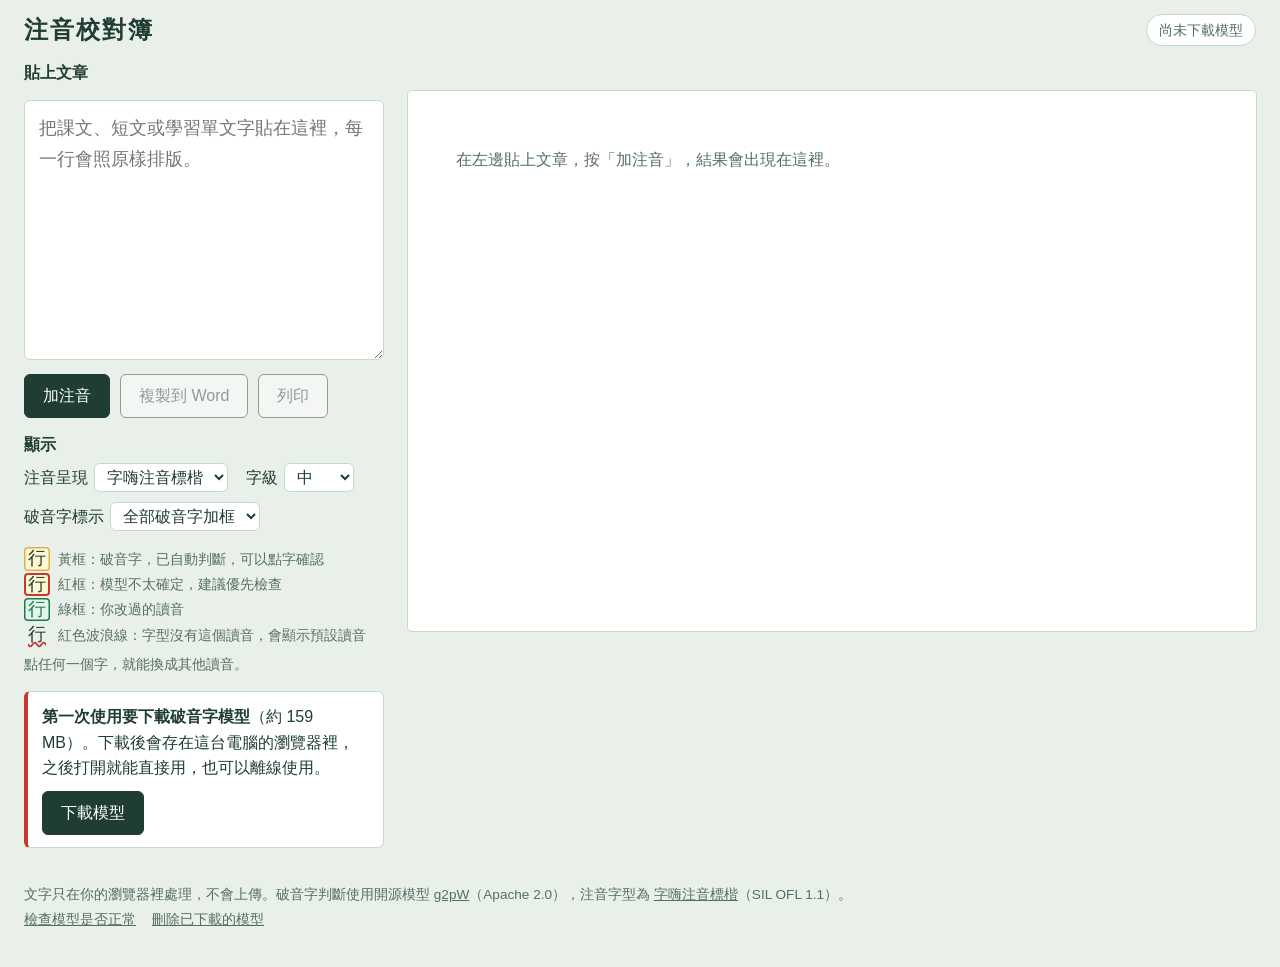
==== index.html @ 6b5a30c1 "注音校對簿" ====
<!doctype html>
<html lang="zh-Hant-TW">
<head>
<meta charset="utf-8">
<meta name="viewport" content="width=device-width, initial-scale=1">
<title>注音校對簿</title>
<meta name="description" content="貼上文章，自動加注音並判斷破音字。模型在你的瀏覽器裡執行，文字不會上傳。">
<!-- 讓 GitHub Pages 也能開啟多執行緒（加快推論）；必須是第一個載入的腳本 -->
<script src="coi-serviceworker.min.js"></script>
<link rel="stylesheet" href="css/style.css">
<link rel="icon" href="data:image/svg+xml,%3Csvg xmlns='http://www.w3.org/2000/svg' viewBox='0 0 64 64'%3E%3Crect width='64' height='64' rx='12' fill='%231f3d33'/%3E%3Ctext x='26' y='46' font-size='34' fill='white' font-family='serif'%3E%E6%B3%A8%3C/text%3E%3Ctext x='50' y='30' font-size='13' fill='%23e05a4f'%3E%E3%84%93%3C/text%3E%3C/svg%3E">
</head>
<body>
<header class="bar">
  <h1 class="brand">注音校對簿</h1>
  <p class="model-chip" id="modelChip" data-state="idle">檢查模型中…</p>
</header>

<main class="layout">
  <section class="input-pane" aria-label="輸入文章">
    <label class="field-label" for="src">貼上文章</label>
    <textarea id="src" spellcheck="false" placeholder="把課文、短文或學習單文字貼在這裡，每一行會照原樣排版。"></textarea>
    <div class="actions">
      <button id="runBtn" class="primary" type="button">加注音</button>
      <button id="copyBtn" type="button" disabled>複製到 Word</button>
      <button id="printBtn" type="button" disabled>列印</button>
    </div>

    <div class="copytip" id="copyTip" hidden>
      <p><strong>已複製。</strong>在 Word 貼上後，如果只看到國字，請把字型改成「ㄅ字嗨注音標楷」。</p>
      <p>電腦要先安裝這套字型（免費）：<a href="https://github.com/ButTaiwan/bpmfvs/releases" target="_blank" rel="noopener">下載字嗨注音標楷</a>，解壓縮後在字型檔上按右鍵選「安裝」。</p>
      <button type="button" class="linkish" id="copyTipClose">知道了</button>
    </div>

    <fieldset class="opts">
      <legend>顯示</legend>
      <label>注音呈現
        <select id="renderMode">
          <option value="font" selected>字嗨注音標楷</option>
          <option value="css">網頁排版</option>
        </select>
      </label>
      <label>字級
        <select id="fontSize">
          <option value="26">小</option>
          <option value="34" selected>中</option>
          <option value="44">大</option>
          <option value="56">特大</option>
        </select>
      </label>
      <label>破音字標示
        <select id="markMode">
          <option value="all" selected>全部破音字加框</option>
          <option value="check">只標需要確認的</option>
          <option value="none">不標示</option>
        </select>
      </label>
    </fieldset>

    <div class="legend" id="legend">
      <p><span class="swatch sw-poly">行</span>黃框：破音字，已自動判斷，可以點字確認</p>
      <p><span class="swatch sw-check">行</span>紅框：模型不太確定，建議優先檢查</p>
      <p><span class="swatch sw-edit">行</span>綠框：你改過的讀音</p>
      <p><span class="swatch sw-nofont">行</span>紅色波浪線：字型沒有這個讀音，會顯示預設讀音</p>
      <p class="hint">點任何一個字，就能換成其他讀音。</p>
    </div>

    <div class="download" id="downloadBox" hidden>
      <p><strong>第一次使用要下載破音字模型</strong>（約 <span id="dlSize">150</span> MB）。下載後會存在這台電腦的瀏覽器裡，之後打開就能直接用，也可以離線使用。</p>
      <button id="dlBtn" class="primary" type="button">下載模型</button>
    </div>
  </section>

  <section class="sheet-pane" aria-label="注音結果">
    <p class="stats" id="stats" aria-live="polite"></p>
    <article class="sheet" id="sheet" data-mark="all">
      <p class="empty">在左邊貼上文章，按「加注音」，結果會出現在這裡。</p>
    </article>
  </section>
</main>

<div class="progress" id="progress" hidden role="dialog" aria-modal="true" aria-labelledby="pgTitle">
  <div class="progress-card">
    <h2 id="pgTitle">下載破音字模型</h2>
    <div class="track"><div class="fill" id="pgFill"></div></div>
    <p id="pgText">準備中…</p>
    <p class="sub">只有第一次需要下載，之後會直接從這台電腦讀取。</p>
  </div>
</div>

<div class="pop" id="pop" hidden role="dialog" aria-labelledby="popChar">
  <div class="pop-head"><span class="pop-char" id="popChar"></span><span class="pop-ctx" id="popCtx"></span></div>
  <div class="pop-list" id="popList"></div>
  <form class="pop-custom" id="popForm">
    <label for="popInput">自己輸入</label>
    <input id="popInput" autocomplete="off" placeholder="例如 ㄏㄤˊ">
    <button type="submit">套用</button>
  </form>
  <button class="pop-reset" id="popReset" type="button">還原自動判斷</button>
</div>

<footer class="foot">
  <p>文字只在你的瀏覽器裡處理，不會上傳。破音字判斷使用開源模型 <a href="https://github.com/GitYCC/g2pW" target="_blank" rel="noopener">g2pW</a>（Apache 2.0），注音字型為 <a href="https://github.com/ButTaiwan/bpmfvs" target="_blank" rel="noopener">字嗨注音標楷</a>（SIL OFL 1.1）。</p>
  <p class="foot-tools"><button type="button" id="testBtn" class="linkish">檢查模型是否正常</button><button type="button" id="clearBtn" class="linkish">刪除已下載的模型</button></p>
</footer>

<script type="module" src="js/app.js"></script>
</body>
</html>
---- css/style.css ----
@font-face {
  font-family: "BpmfZihiKai";
  src: url("../fonts/BpmfZihiKaiStd-Regular.woff2") format("woff2");
  font-display: block;
}
:root {
  --ink: #1f3d33;        /* 作業簿墨綠 */
  --ink-soft: #55705f;
  --paper: #ffffff;
  --desk: #e9efe9;       /* 桌面淡綠灰 */
  --rule: #c6d9cb;       /* 格線綠 */
  --pen: #c9382c;        /* 老師紅筆 */
  --marker: #f6df5c;     /* 螢光筆 */
  --edit: #1d7a4c;       /* 改過的讀音 */
  --poly-bg: #fff7d1;    /* 破音字：淺黃底 */
  --poly-line: #d9b44a;  /* 破音字：框線 */
  --edit-bg: #e3f4ea;
  --focus: #2b6cb0;
  --han-font: "標楷體", "DFKai-SB", "BiauKai", "Kaiti TC", "STKaiti", "TW-Kai", "Noto Serif TC", serif;
  --ui-font: "Microsoft JhengHei", "PingFang TC", "Noto Sans TC", "Heiti TC", sans-serif;
  --fs: 34px;
}
* { box-sizing: border-box; }
[hidden] { display: none !important; }
html { -webkit-text-size-adjust: 100%; }
body { margin: 0; background: var(--desk); color: var(--ink); font: 16px/1.6 var(--ui-font); }
button, select, input, textarea { font: inherit; color: inherit; }
:focus-visible { outline: 3px solid var(--focus); outline-offset: 2px; }

/* ---- 頂部 ---- */
.bar { display: flex; align-items: center; justify-content: space-between; gap: 12px; padding: 14px 24px; }
.brand { margin: 0; font: 700 1.5rem/1.2 var(--han-font); letter-spacing: .08em; }
.model-chip { margin: 0; font-size: .875rem; padding: 4px 12px; border-radius: 999px; background: #fff; border: 1px solid var(--rule); color: var(--ink-soft); }
.model-chip[data-state="ready"] { color: var(--edit); border-color: #9cc8a8; }
.model-chip[data-state="error"] { color: var(--pen); border-color: #e9a39c; }

/* ---- 版面 ---- */
.layout { display: grid; grid-template-columns: minmax(280px, 360px) 1fr; gap: 24px; padding: 0 24px 24px; align-items: start; }
.input-pane { position: sticky; top: 16px; display: flex; flex-direction: column; gap: 14px; }
.field-label { font-weight: 700; }
textarea { width: 100%; min-height: 260px; resize: vertical; padding: 12px 14px; border: 1px solid var(--rule); border-radius: 6px; background: #fff; font: 18px/1.7 var(--han-font); }
.actions { display: flex; gap: 10px; }
button { cursor: pointer; border: 1px solid var(--ink); background: #fff; border-radius: 6px; padding: 8px 18px; }
button.primary { background: var(--ink); color: #fff; }
button:disabled { opacity: .45; cursor: not-allowed; }
.opts { border: 0; margin: 0; padding: 0; display: flex; flex-wrap: wrap; gap: 10px 18px; }
.opts legend { font-weight: 700; margin-bottom: 6px; padding: 0; }
.opts label { display: flex; align-items: center; gap: 6px; }
select { border: 1px solid var(--rule); border-radius: 6px; padding: 4px 8px; background: #fff; }
.legend { font-size: .875rem; color: var(--ink-soft); }
.legend p { margin: 2px 0; display: flex; align-items: center; gap: 8px; }
.legend .hint { margin-top: 6px; }
.swatch { font: 18px/1.3 var(--han-font); color: var(--ink); padding: 0 3px; }
.sw-check { background: var(--poly-bg); box-shadow: inset 0 0 0 2px var(--pen); }
.swatch { border-radius: 4px; padding: 0 4px; }
.sw-poly { background: var(--poly-bg); box-shadow: inset 0 0 0 1.5px var(--poly-line); }
.sw-edit { color: var(--edit); background: var(--edit-bg); box-shadow: inset 0 0 0 1.5px var(--edit); }
.download { background: #fff; border: 1px solid var(--rule); border-left: 4px solid var(--pen); border-radius: 6px; padding: 12px 14px; }
.download p { margin: 0 0 10px; }

/* ---- 作業紙 ---- */
.sheet-pane { min-width: 0; }
.stats { margin: 0 0 8px; min-height: 1.6em; font-size: .9rem; color: var(--ink-soft); }
.sheet { background: var(--paper); border-radius: 4px; box-shadow: 0 1px 0 var(--rule), 0 0 0 1px var(--rule); padding: 40px 48px; min-height: 60vh; font-size: var(--fs); }
.sheet .empty { font: 16px/1.6 var(--ui-font); color: var(--ink-soft); }
.ln { margin: 0 0 .25em; line-height: 1; min-height: 1.75em; display: flex; flex-wrap: wrap; align-items: center; row-gap: .25em; }
.ln.blank { min-height: 1em; }

/* 一個字 = 國字 + 右側直排注音 */
.cell { display: inline-flex; align-items: center; height: 1.75em; position: relative; border-radius: 3px; }
.cell .han { font-family: var(--han-font); font-size: 1em; line-height: 1; width: 1em; text-align: center; }
.cell .zy { font-family: var(--han-font); font-size: .36em; width: 1.5em; display: flex; flex-direction: column; align-items: center; justify-content: center; line-height: 1; color: var(--ink); padding-right: .4em; }
.zy i { font-style: normal; display: block; position: relative; height: 1.02em; }
.zy .tn { position: absolute; left: 100%; top: .28em; font-weight: 400; margin-left: .05em; }
.zy .qs { display: block; height: .55em; line-height: .3; text-align: center; }
.cell.punct .zy { visibility: hidden; }
.grp { display: inline-flex; align-items: center; }
.raw { font-family: var(--han-font); white-space: pre; }

.cell[tabindex] { cursor: pointer; }
.cell[tabindex]:hover .han { color: var(--pen); }
.cell.edited .zy { color: var(--edit); font-weight: 700; }
.sheet[data-mark="all"] .cell.poly { background: var(--poly-bg); box-shadow: inset 0 0 0 1.5px var(--poly-line); }
.sheet[data-mark] .cell.check { background: var(--poly-bg); box-shadow: inset 0 0 0 2px var(--pen); }

/* 字型模式：字嗨注音標楷，注音由字型本身畫出 */
.sheet.fontmode .ln { font-family: "BpmfZihiKai", var(--han-font); line-height: 1.45; min-height: 1.45em; }
.sheet.fontmode .raw { font-family: "BpmfZihiKai", var(--han-font); }
.fc { cursor: pointer; border-radius: 4px; margin: 0 .04em; }
.fc:hover { color: var(--pen); }

.sheet[data-mark="all"] .fc.poly { background: var(--poly-bg); box-shadow: inset 0 0 0 1.5px var(--poly-line); }
.sheet[data-mark] .fc.check { background: var(--poly-bg); box-shadow: inset 0 0 0 2px var(--pen); }
.sheet[data-mark] .fc.edited, .sheet[data-mark] .cell.edited { background: var(--edit-bg); box-shadow: inset 0 0 0 1.5px var(--edit); }
.sheet[data-mark] .fc.edited, .sheet[data-mark] .cell.edited .zy { color: var(--edit); }
.fc.nofont { text-decoration: underline wavy var(--pen) !important; text-decoration-thickness: 1.5px !important; }
.sheet .fc.active, .sheet .cell.active { box-shadow: 0 0 0 3px var(--focus); }
.sw-nofont { text-decoration: underline wavy var(--pen); }
.copytip { background: #fff; border: 1px solid var(--rule); border-left: 4px solid var(--edit); border-radius: 6px; padding: 10px 14px; font-size: .9rem; }
.copytip p { margin: 0 0 6px; }
.pop-list button small { margin-left: 8px; font: 12px var(--ui-font); color: var(--ink-soft); }

/* ---- 下載進度 ---- */
.progress { position: fixed; inset: 0; background: rgba(31, 61, 51, .35); display: grid; place-items: center; padding: 16px; z-index: 20; }
.progress-card { background: #fff; border-radius: 8px; padding: 24px 28px; width: min(440px, 100%); }
.progress-card h2 { margin: 0 0 14px; font-size: 1.15rem; }
.track { height: 10px; background: var(--desk); border-radius: 999px; overflow: hidden; }
.fill { height: 100%; width: 0; background: var(--ink); transition: width .2s linear; }
.progress-card p { margin: 10px 0 0; }
.progress-card .sub { font-size: .85rem; color: var(--ink-soft); }

/* ---- 選讀音小視窗 ---- */
.pop { position: absolute; z-index: 30; background: #fff; border: 1px solid var(--rule); border-radius: 8px; box-shadow: 0 6px 24px rgba(31, 61, 51, .18); padding: 12px; width: 240px; }
.pop-head { display: flex; align-items: baseline; gap: 10px; margin-bottom: 8px; }
.pop-char { font: 32px/1 var(--han-font); }
.pop-ctx { font: 15px/1.4 var(--han-font); color: var(--ink-soft); overflow: hidden; text-overflow: ellipsis; white-space: nowrap; }
.pop-list { display: flex; flex-direction: column; gap: 4px; }
.pop-list button { display: flex; justify-content: space-between; align-items: center; text-align: left; padding: 6px 10px; border-color: var(--rule); font: 20px/1.2 var(--han-font); }
.pop-list button[aria-pressed="true"] { border-color: var(--ink); background: #eef5f0; font-weight: 700; }
.pop-list .pct { font: 12px var(--ui-font); color: var(--ink-soft); }
.pop-custom { display: flex; gap: 6px; align-items: center; margin-top: 10px; font-size: .85rem; }
.pop-custom input { width: 0; flex: 1; border: 1px solid var(--rule); border-radius: 6px; padding: 4px 6px; font: 18px var(--han-font); }
.pop-custom button { padding: 4px 10px; }
.pop-reset { margin-top: 8px; width: 100%; border-color: var(--rule); font-size: .85rem; }

.foot { padding: 8px 24px 32px; font-size: .85rem; color: var(--ink-soft); }
.foot p { margin: 4px 0; }
.foot a { color: inherit; }
.foot-tools { display: flex; gap: 16px; flex-wrap: wrap; }
.linkish { border: 0; background: none; padding: 0; text-decoration: underline; color: inherit; }

@media (max-width: 820px) {
  .layout { grid-template-columns: 1fr; padding: 0 16px 16px; }
  .bar, .foot { padding-left: 16px; padding-right: 16px; }
  .input-pane { position: static; }
  .sheet { padding: 24px 18px; }
  textarea { min-height: 180px; }
}
@media (prefers-reduced-motion: reduce) { .fill { transition: none; } }

/* ---- 列印：只印作業紙，不印標示 ---- */
@media print {
  @page { size: A4; margin: 15mm; }
  body { background: #fff; }
  .bar, .input-pane, .stats, .foot, .pop, .progress { display: none !important; }
  .layout { display: block; padding: 0; }
  .sheet { box-shadow: none; padding: 0; min-height: 0; }
  .cell { background: none !important; box-shadow: none !important; }
  .cell .han, .fc { text-decoration: none !important; color: #000 !important; background: none !important; box-shadow: none !important; }
  .cell .zy, .raw { color: #000 !important; font-weight: 400 !important; }
  .ln { break-inside: avoid; }
}
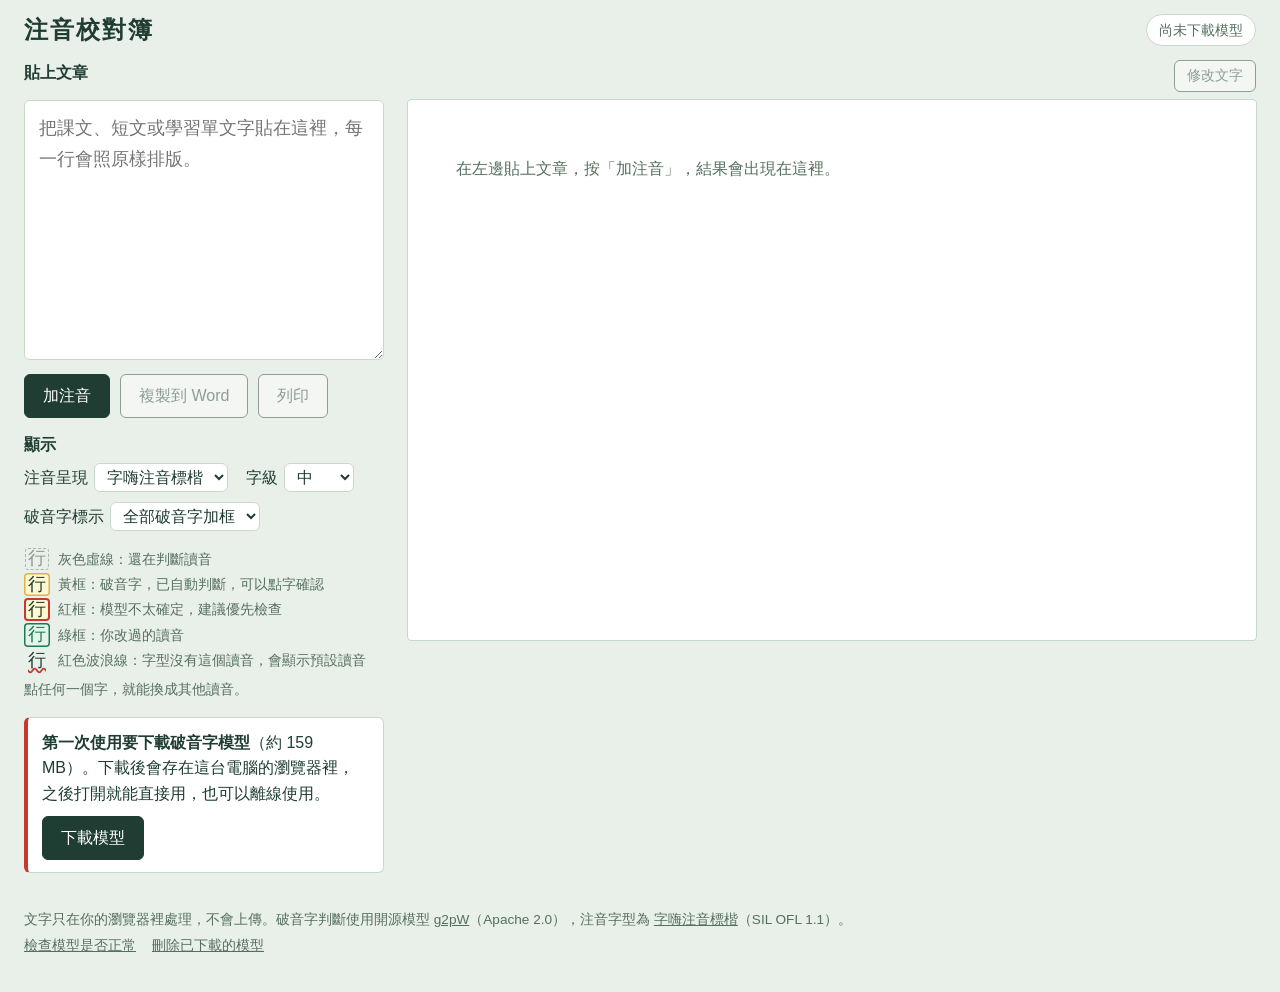
==== commit b76db00c: "判斷進度、較小字級、結果畫面可修改文字" ====
--- a/index.html
+++ b/index.html
@@ -42,10 +42,10 @@
       </label>
       <label>字級
         <select id="fontSize">
-          <option value="26">小</option>
-          <option value="34" selected>中</option>
-          <option value="44">大</option>
-          <option value="56">特大</option>
+          <option value="20">小</option>
+          <option value="26" selected>中</option>
+          <option value="34">大</option>
+          <option value="44">特大</option>
         </select>
       </label>
       <label>破音字標示
@@ -58,6 +58,7 @@
     </fieldset>
 
     <div class="legend" id="legend">
+      <p><span class="swatch sw-pend">行</span>灰色虛線：還在判斷讀音</p>
       <p><span class="swatch sw-poly">行</span>黃框：破音字，已自動判斷，可以點字確認</p>
       <p><span class="swatch sw-check">行</span>紅框：模型不太確定，建議優先檢查</p>
       <p><span class="swatch sw-edit">行</span>綠框：你改過的讀音</p>
@@ -72,10 +73,18 @@
   </section>
 
   <section class="sheet-pane" aria-label="注音結果">
-    <p class="stats" id="stats" aria-live="polite"></p>
+    <div class="sheet-head">
+      <p class="stats" id="stats" aria-live="polite"></p>
+      <button type="button" id="editBtn" class="small" disabled>修改文字</button>
+    </div>
+    <div class="jobbar" id="jobbar" hidden><div class="jobfill" id="jobfill"></div></div>
     <article class="sheet" id="sheet" data-mark="all">
       <p class="empty">在左邊貼上文章，按「加注音」，結果會出現在這裡。</p>
     </article>
+    <div class="editwrap" id="editwrap" hidden>
+      <div class="mirror" id="mirror" aria-hidden="true"></div>
+      <textarea class="editor" id="editor" spellcheck="false" aria-label="修改文字"></textarea>
+    </div>
   </section>
 </main>
 
--- a/css/style.css
+++ b/css/style.css
@@ -60,7 +60,27 @@
 
 /* ---- 作業紙 ---- */
 .sheet-pane { min-width: 0; }
-.stats { margin: 0 0 8px; min-height: 1.6em; font-size: .9rem; color: var(--ink-soft); }
+.stats { margin: 0; min-height: 1.6em; font-size: .9rem; color: var(--ink-soft); flex: 1; }
+.sheet-head { display: flex; align-items: center; gap: 12px; margin: 0 0 8px; }
+button.small { padding: 4px 12px; font-size: .85rem; flex: none; }
+.jobbar { height: 6px; background: #dfe8e1; border-radius: 999px; overflow: hidden; margin: 0 0 8px; }
+.jobfill { height: 100%; width: 0; background: var(--ink); transition: width .2s linear; }
+.pend, .fc.pend, .cell.pend { color: #8a9a90; outline: 1.5px dashed #a9b8ae; outline-offset: -2px; border-radius: 4px; }
+.sw-pend { color: #8a9a90; outline: 1.5px dashed #a9b8ae; outline-offset: -2px; }
+
+/* 修改文字：透明文字框疊在有注音與框的畫面上 */
+.editwrap { position: relative; height: max(60vh, 420px); }
+.mirror, .editor { position: absolute; inset: 0; margin: 0; padding: 40px 48px; border-radius: 4px;
+  font: var(--fs)/1.45 "BpmfZihiKai", var(--han-font); letter-spacing: 0; tab-size: 4;
+  white-space: pre-wrap; overflow-wrap: anywhere; word-break: break-all; overflow-y: scroll; overflow-x: hidden; border: 1px solid var(--rule); }
+.mirror { color: var(--ink); background: #fffef6; pointer-events: none; }
+.editor { background: transparent; color: transparent; caret-color: var(--ink); resize: none; outline: none; }
+.editor::selection { background: rgba(43,108,176,.25); color: transparent; }
+.editor:focus { border-color: var(--focus); box-shadow: 0 0 0 1px var(--focus); }
+.mirror .poly { background: var(--poly-bg); box-shadow: inset 0 0 0 1.5px var(--poly-line); border-radius: 4px; }
+.mirror .check { background: var(--poly-bg); box-shadow: inset 0 0 0 2px var(--pen); border-radius: 4px; }
+.mirror .edited { background: var(--edit-bg); box-shadow: inset 0 0 0 1.5px var(--edit); color: var(--edit); border-radius: 4px; }
+.mirror .pending { color: #8a9a90; outline: 1.5px dashed #a9b8ae; outline-offset: -2px; border-radius: 4px; }
 .sheet { background: var(--paper); border-radius: 4px; box-shadow: 0 1px 0 var(--rule), 0 0 0 1px var(--rule); padding: 40px 48px; min-height: 60vh; font-size: var(--fs); }
 .sheet .empty { font: 16px/1.6 var(--ui-font); color: var(--ink-soft); }
 .ln { margin: 0 0 .25em; line-height: 1; min-height: 1.75em; display: flex; flex-wrap: wrap; align-items: center; row-gap: .25em; }
@@ -133,7 +153,7 @@
   .layout { grid-template-columns: 1fr; padding: 0 16px 16px; }
   .bar, .foot { padding-left: 16px; padding-right: 16px; }
   .input-pane { position: static; }
-  .sheet { padding: 24px 18px; }
+  .sheet, .mirror, .editor { padding: 24px 18px; }
   textarea { min-height: 180px; }
 }
 @media (prefers-reduced-motion: reduce) { .fill { transition: none; } }
@@ -142,7 +162,7 @@
 @media print {
   @page { size: A4; margin: 15mm; }
   body { background: #fff; }
-  .bar, .input-pane, .stats, .foot, .pop, .progress { display: none !important; }
+  .bar, .input-pane, .sheet-head, .jobbar, .editwrap, .foot, .pop, .progress { display: none !important; }
   .layout { display: block; padding: 0; }
   .sheet { box-shadow: none; padding: 0; min-height: 0; }
   .cell { background: none !important; box-shadow: none !important; }
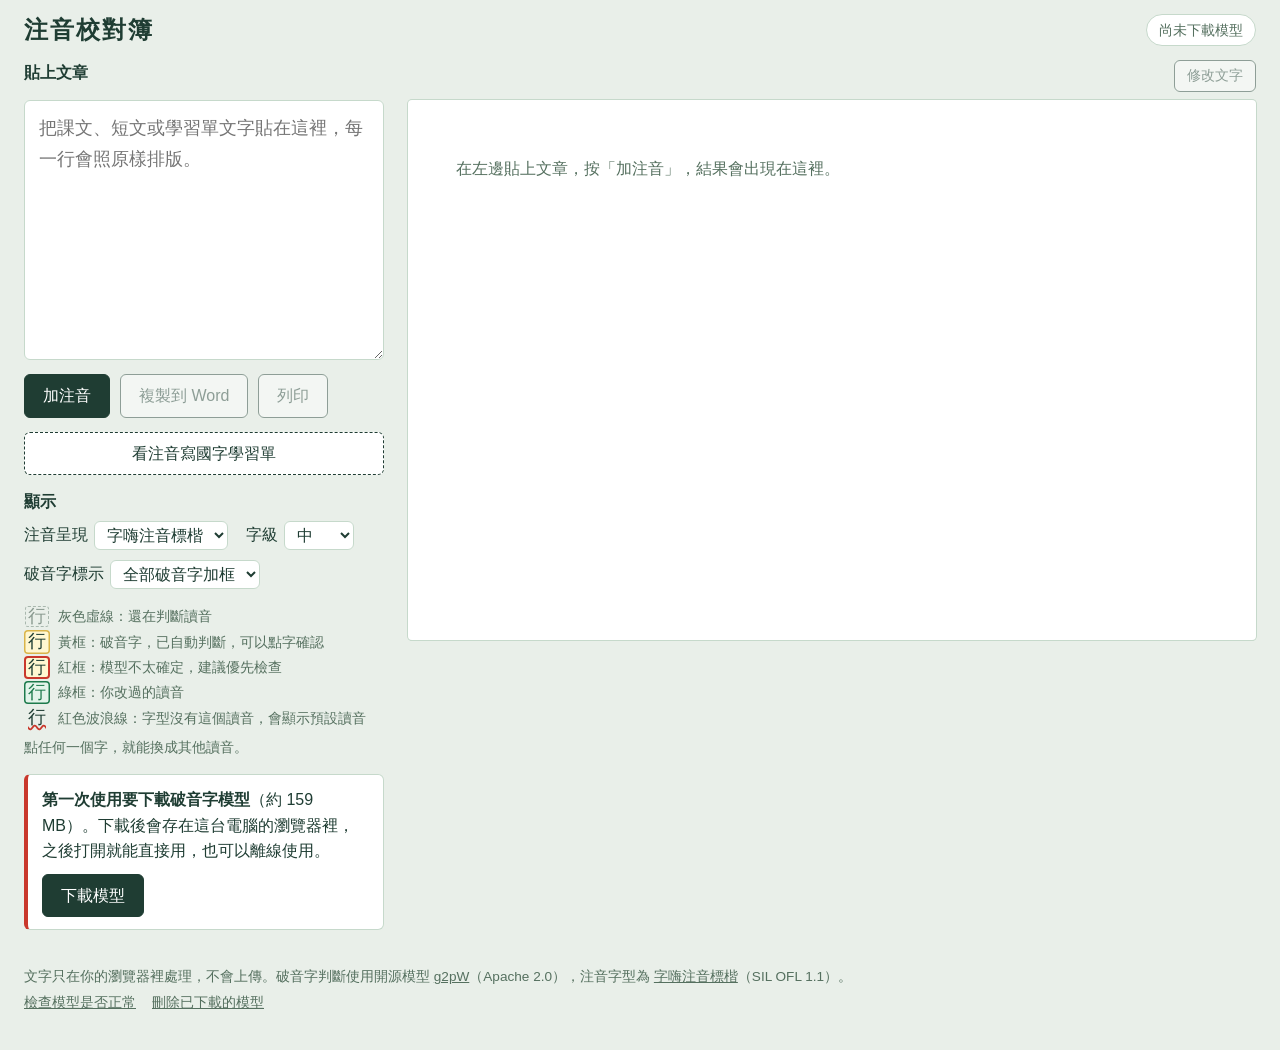
==== commit cca60b3f: "新增看注音寫國字學習單" ====
--- a/index.html
+++ b/index.html
@@ -8,6 +8,7 @@
 <!-- 讓 GitHub Pages 也能開啟多執行緒（加快推論）；必須是第一個載入的腳本 -->
 <script src="coi-serviceworker.min.js"></script>
 <link rel="stylesheet" href="css/style.css">
+<style id="wsPageStyle"></style>
 <link rel="icon" href="data:image/svg+xml,%3Csvg xmlns='http://www.w3.org/2000/svg' viewBox='0 0 64 64'%3E%3Crect width='64' height='64' rx='12' fill='%231f3d33'/%3E%3Ctext x='26' y='46' font-size='34' fill='white' font-family='serif'%3E%E6%B3%A8%3C/text%3E%3Ctext x='50' y='30' font-size='13' fill='%23e05a4f'%3E%E3%84%93%3C/text%3E%3C/svg%3E">
 </head>
 <body>
@@ -25,6 +26,7 @@
       <button id="copyBtn" type="button" disabled>複製到 Word</button>
       <button id="printBtn" type="button" disabled>列印</button>
     </div>
+    <button id="wsOpenBtn" type="button" class="ws-open-btn">看注音寫國字學習單</button>
 
     <div class="copytip" id="copyTip" hidden>
       <p><strong>已複製。</strong>在 Word 貼上後，如果只看到國字，請把字型改成「ㄅ字嗨注音標楷」。</p>
@@ -108,6 +110,54 @@
   <button class="pop-reset" id="popReset" type="button">還原自動判斷</button>
 </div>
 
+<!-- 看注音寫國字：輸入視窗 -->
+<div class="wsdlg-back" id="wsDialog" hidden>
+  <div class="wsdlg" role="dialog" aria-modal="true" aria-labelledby="wsDlgTitle">
+    <h2 id="wsDlgTitle">看注音寫國字學習單</h2>
+    <p class="wsdlg-sub">左欄填每一課的課文或語詞（可以用「。」或換行分開），右欄填這一課的生字。產生後，生字會挖空成格子，旁邊保留注音。</p>
+    <div class="wsdlg-opts">
+      <label class="wst-label">學習單標題 <input id="wsTitle" placeholder="例：翰林 第一課到第六課 生字圈詞"></label>
+      <label>字級
+        <select id="wsSize"><option value="s">小</option><option value="m" selected>中</option><option value="l">大</option></select>
+      </label>
+      <fieldset class="wsdlg-orient"><legend>紙張</legend>
+        <label><input type="radio" name="wsOrient" value="landscape" checked> A4 橫式</label>
+        <label><input type="radio" name="wsOrient" value="portrait"> A4 直式</label>
+      </fieldset>
+    </div>
+    <div class="wsdlg-table">
+      <table>
+        <thead><tr><th scope="col">課別</th><th scope="col">課文或語詞</th><th scope="col">生字</th></tr></thead>
+        <tbody id="wsRows"></tbody>
+      </table>
+    </div>
+    <div class="wsdlg-foot">
+      <button type="button" id="wsClear" class="linkish">清除表格</button>
+      <p class="wsdlg-msg" id="wsMsg" aria-live="polite"></p>
+      <button type="button" id="wsCancel">取消</button>
+      <button type="button" id="wsMake" class="primary">產生學習單</button>
+    </div>
+  </div>
+</div>
+
+<!-- 看注音寫國字：預覽與列印 -->
+<div class="wsview" id="wsView" hidden>
+  <div class="wsbar">
+    <button type="button" id="wsBack">修改內容</button>
+    <label>紙張
+      <select id="wsOrientView"><option value="landscape">A4 橫式</option><option value="portrait">A4 直式</option></select>
+    </label>
+    <label>字級
+      <select id="wsSizeView"><option value="s">小</option><option value="m">中</option><option value="l">大</option></select>
+    </label>
+    <p class="wsnote" id="wsNote"></p>
+    <button type="button" id="wsPrint" class="primary">列印／存成 PDF</button>
+    <button type="button" id="wsClose" class="x" aria-label="關閉">✕</button>
+  </div>
+  <div class="wspages" id="wsPages"></div>
+  <div class="wsmenu" id="wsMenu" hidden></div>
+</div>
+
 <footer class="foot">
   <p>文字只在你的瀏覽器裡處理，不會上傳。破音字判斷使用開源模型 <a href="https://github.com/GitYCC/g2pW" target="_blank" rel="noopener">g2pW</a>（Apache 2.0），注音字型為 <a href="https://github.com/ButTaiwan/bpmfvs" target="_blank" rel="noopener">字嗨注音標楷</a>（SIL OFL 1.1）。</p>
   <p class="foot-tools"><button type="button" id="testBtn" class="linkish">檢查模型是否正常</button><button type="button" id="clearBtn" class="linkish">刪除已下載的模型</button></p>
--- a/css/style.css
+++ b/css/style.css
@@ -159,6 +159,70 @@
 @media (prefers-reduced-motion: reduce) { .fill { transition: none; } }
 
 /* ---- 列印：只印作業紙，不印標示 ---- */
+/* ---- 看注音寫國字學習單 ---- */
+.ws-open-btn { width: 100%; border-style: dashed; }
+.wsdlg-back { position: fixed; inset: 0; z-index: 40; background: rgba(31,61,51,.35); display: grid; place-items: center; padding: 16px; }
+.wsdlg { background: #fff; border-radius: 10px; width: min(980px, 100%); max-height: calc(100vh - 32px); display: flex; flex-direction: column; padding: 18px 20px; box-shadow: 0 12px 40px rgba(0,0,0,.25); }
+.wsdlg h2 { margin: 0 0 4px; font-size: 1.2rem; }
+.wsdlg-sub { margin: 0 0 12px; font-size: .9rem; color: var(--ink-soft); }
+.wsdlg-opts { display: flex; flex-wrap: wrap; align-items: center; gap: 10px 20px; margin-bottom: 12px; }
+.wsdlg-opts label { display: flex; align-items: center; gap: 6px; }
+.wst-label { flex: 1 1 320px; }
+.wst-label input { flex: 1; border: 1px solid var(--rule); border-radius: 6px; padding: 6px 8px; font: inherit; }
+.wsdlg-orient { border: 0; margin: 0; padding: 0; display: flex; gap: 12px; align-items: center; }
+.wsdlg-orient legend { float: left; padding: 0; margin-right: 6px; }
+.wsdlg-table { overflow: auto; min-height: 0; border: 1px solid var(--rule); border-radius: 8px; }
+.wsdlg table { width: 100%; border-collapse: collapse; }
+.wsdlg th, .wsdlg td { border-bottom: 1px solid var(--rule); padding: 6px 8px; vertical-align: top; }
+.wsdlg thead th { position: sticky; top: 0; background: #eef5f0; text-align: left; font-size: .9rem; }
+.wsdlg tbody th { white-space: nowrap; font-weight: 700; padding-top: 12px; }
+.wsdlg td:nth-child(2) { width: 62%; }
+.wsdlg textarea { width: 100%; border: 1px solid var(--rule); border-radius: 6px; padding: 6px 8px; resize: vertical; font: 17px/1.6 var(--han-font); }
+.wsdlg-foot { display: flex; align-items: center; gap: 10px; margin-top: 12px; }
+.wsdlg-msg { flex: 1; margin: 0; font-size: .9rem; color: var(--pen); }
+
+.wsview { position: fixed; inset: 0; z-index: 35; background: #d7dfd9; display: flex; flex-direction: column; }
+.wsbar { display: flex; align-items: center; gap: 12px; padding: 10px 16px; background: #fff; border-bottom: 1px solid var(--rule); flex-wrap: wrap; }
+.wsbar label { display: flex; align-items: center; gap: 6px; }
+.wsnote { flex: 1; margin: 0; font-size: .85rem; color: var(--ink-soft); min-width: 200px; }
+.wsbar .x { border: 0; font-size: 1.1rem; }
+.wspages { flex: 1; overflow: auto; padding: 20px; display: flex; flex-direction: column; align-items: center; gap: 20px; }
+.wspage { flex: none; background: #fff; box-shadow: 0 2px 10px rgba(0,0,0,.15); display: flex; flex-direction: row-reverse; padding: 10mm; gap: 3mm; overflow: hidden; color: #111; }
+.wsside { flex: none; width: 14mm; border-left: .4mm solid #9fb8a8; display: flex; flex-direction: column; align-items: center; padding: 2mm 0; gap: 4mm; }
+.wst { display: flex; flex-direction: column; align-items: center; font: 600 5.2mm/1.25 var(--ui-font); flex: 1; overflow: hidden; }
+.wst > span, .wsn > span { display: block; height: 1.25em; }
+.wsn { display: flex; flex-direction: column; align-items: center; font: 4.5mm/1.4 var(--ui-font); padding-bottom: 32mm; border-bottom: .3mm solid #333; }
+.wsp { font: 3mm var(--ui-font); color: #666; }
+.wscols { flex: 1; display: flex; flex-direction: row-reverse; justify-content: flex-start; }
+.wscol { width: var(--cw); display: flex; flex-direction: column; }
+.wc { height: var(--rh); flex: none; display: flex; align-items: center; font: var(--s)/1 "BpmfZihiKai", var(--han-font); }
+.wc.num { font-weight: 700; }
+.wc.plain { width: 1em; justify-content: center; font-family: var(--han-font); }
+.wc.punct { align-items: flex-start; justify-content: flex-end; padding: .05em .05em 0 0; }
+.wc.hid .box { width: var(--s); height: var(--s); flex: none; border: .35mm solid #333; box-sizing: border-box;
+  background:
+    linear-gradient(to right, transparent calc(50% - .1mm), #bbb calc(50% - .1mm), #bbb calc(50% + .1mm), transparent calc(50% + .1mm)),
+    linear-gradient(to bottom, transparent calc(50% - .1mm), #bbb calc(50% - .1mm), #bbb calc(50% + .1mm), transparent calc(50% + .1mm)); }
+.wc.hid .zy { font-family: var(--han-font); font-size: calc(var(--s) * .34); width: 1.5em; display: flex; flex-direction: column; align-items: center; justify-content: center; line-height: 1; color: #111; padding-right: .3em; }
+.wc.pick { cursor: pointer; border-radius: 1mm; }
+.wc.pick:hover { background: #eef5f0; }
+.wc.low { box-shadow: inset 0 0 0 .5mm var(--pen); border-radius: 1mm; }
+.wsmenu { position: fixed; z-index: 45; background: #fff; border: 1px solid var(--rule); border-radius: 8px; box-shadow: 0 6px 24px rgba(31,61,51,.2); padding: 8px; display: flex; flex-direction: column; gap: 4px; min-width: 170px; }
+.wsm-h { margin: 0 0 4px; font-size: .85rem; color: var(--ink-soft); }
+.wsmenu button { display: flex; align-items: center; gap: 12px; border-color: var(--rule); padding: 4px 10px; text-align: left; }
+.wsmenu button[aria-pressed="true"] { border-color: var(--ink); background: #eef5f0; }
+.wsm-c { font: 28px/1.2 "BpmfZihiKai", var(--han-font); }
+
+@media print {
+  body.ws-open > *:not(#wsView) { display: none !important; }
+  body.ws-open .wsview { position: static; display: block; background: #fff; }
+  body.ws-open .wsbar, body.ws-open .wsmenu { display: none !important; }
+  body.ws-open .wspages { display: block; padding: 0; overflow: visible; }
+  body.ws-open .wspage { box-shadow: none; break-after: page; margin: 0; }
+  body.ws-open .wspage:last-child { break-after: auto; }
+  body.ws-open .wc.low, body.ws-open .wc.pick { box-shadow: none !important; background: none !important; }
+}
+
 @media print {
   @page { size: A4; margin: 15mm; }
   body { background: #fff; }
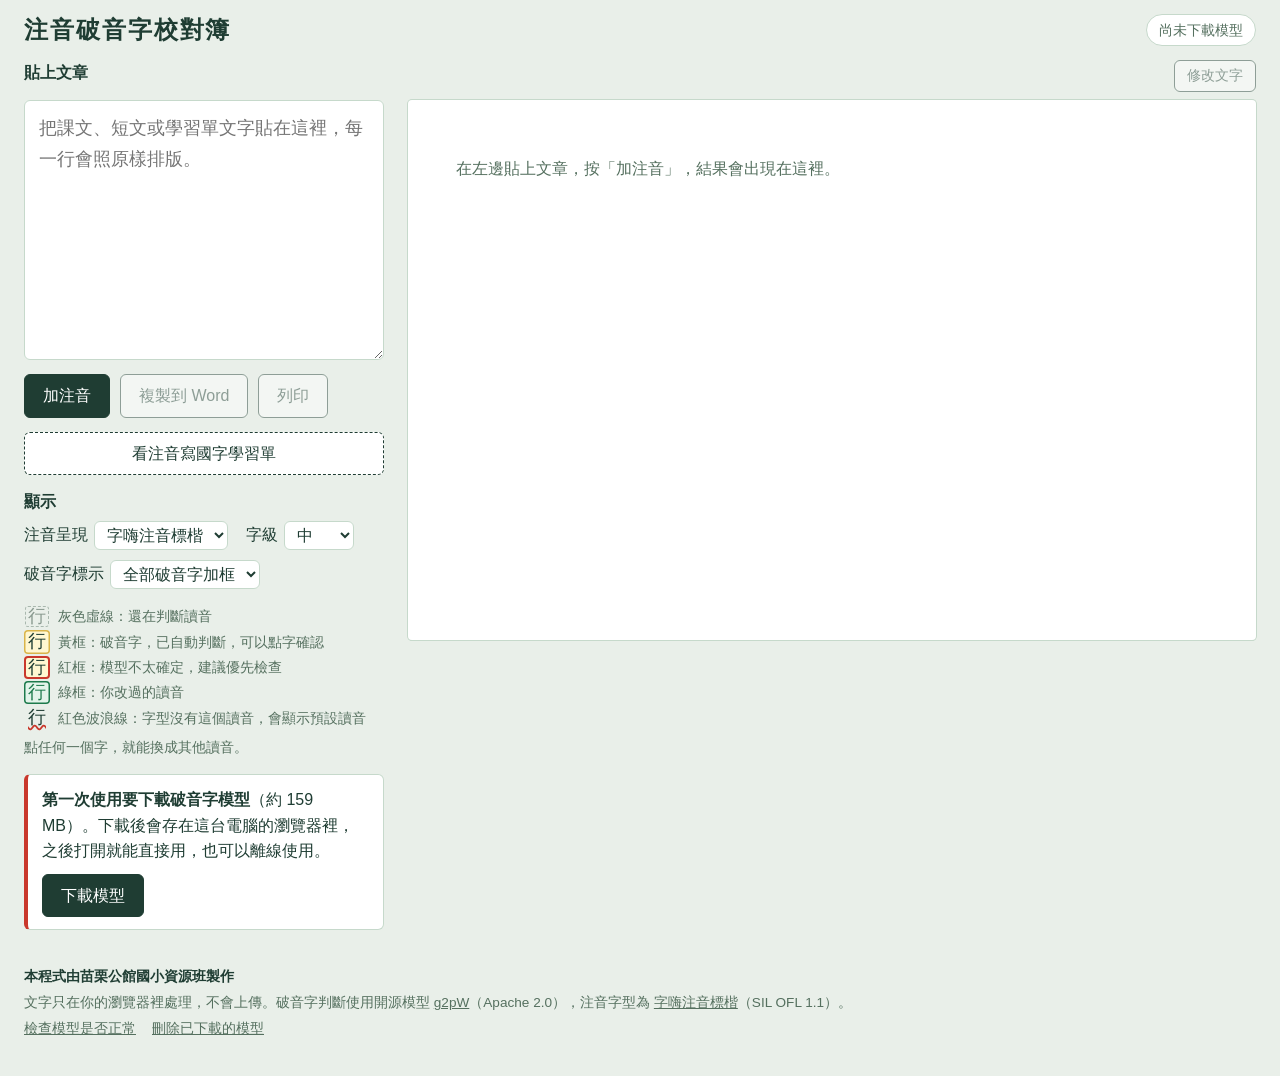
==== commit aaddb3ed: "改名為注音破音字校對簿、加上製作單位" ====
--- a/index.html
+++ b/index.html
@@ -3,7 +3,7 @@
 <head>
 <meta charset="utf-8">
 <meta name="viewport" content="width=device-width, initial-scale=1">
-<title>注音校對簿</title>
+<title>注音破音字校對簿</title>
 <meta name="description" content="貼上文章，自動加注音並判斷破音字。模型在你的瀏覽器裡執行，文字不會上傳。">
 <!-- 讓 GitHub Pages 也能開啟多執行緒（加快推論）；必須是第一個載入的腳本 -->
 <script src="coi-serviceworker.min.js"></script>
@@ -13,7 +13,7 @@
 </head>
 <body>
 <header class="bar">
-  <h1 class="brand">注音校對簿</h1>
+  <h1 class="brand">注音破音字校對簿</h1>
   <p class="model-chip" id="modelChip" data-state="idle">檢查模型中…</p>
 </header>
 
@@ -114,15 +114,19 @@
 <div class="wsdlg-back" id="wsDialog" hidden>
   <div class="wsdlg" role="dialog" aria-modal="true" aria-labelledby="wsDlgTitle">
     <h2 id="wsDlgTitle">看注音寫國字學習單</h2>
-    <p class="wsdlg-sub">左欄填每一課的課文或語詞（可以用「。」或換行分開），右欄填這一課的生字。產生後，生字會挖空成格子，旁邊保留注音。</p>
+    <p class="wsdlg-sub">左欄填每一課的課文或語詞（可以用「。」或換行分開），右欄填這一課的生字。也可以從 Excel 選取兩欄一起複製，貼到第一課的左格，會自動填滿整個表格。產生後，生字會挖空成格子，旁邊保留注音。</p>
     <div class="wsdlg-opts">
       <label class="wst-label">學習單標題 <input id="wsTitle" placeholder="例：翰林 第一課到第六課 生字圈詞"></label>
-      <label>字級
-        <select id="wsSize"><option value="s">小</option><option value="m" selected>中</option><option value="l">大</option></select>
+      <label>字級（點）
+        <select id="wsSize"></select>
       </label>
       <fieldset class="wsdlg-orient"><legend>紙張</legend>
-        <label><input type="radio" name="wsOrient" value="landscape" checked> A4 橫式</label>
-        <label><input type="radio" name="wsOrient" value="portrait"> A4 直式</label>
+        <label><input type="radio" name="wsOrient" value="landscape" checked> 橫式</label>
+        <label><input type="radio" name="wsOrient" value="portrait"> 直式</label>
+      </fieldset>
+      <fieldset class="wsdlg-orient"><legend>文字</legend>
+        <label><input type="radio" name="wsDir" value="v" checked> 直書</label>
+        <label><input type="radio" name="wsDir" value="h"> 橫書</label>
       </fieldset>
     </div>
     <div class="wsdlg-table">
@@ -145,20 +149,38 @@
   <div class="wsbar">
     <button type="button" id="wsBack">修改內容</button>
     <label>紙張
-      <select id="wsOrientView"><option value="landscape">A4 橫式</option><option value="portrait">A4 直式</option></select>
+      <select id="wsOrientView"><option value="landscape">橫式</option><option value="portrait">直式</option></select>
     </label>
-    <label>字級
-      <select id="wsSizeView"><option value="s">小</option><option value="m">中</option><option value="l">大</option></select>
+    <label>文字
+      <select id="wsDirView"><option value="v">直書</option><option value="h">橫書</option></select>
+    </label>
+    <label>字級（點）
+      <select id="wsSizeView"></select>
     </label>
     <p class="wsnote" id="wsNote"></p>
-    <button type="button" id="wsPrint" class="primary">列印／存成 PDF</button>
+    <button type="button" id="wsPrint" class="primary">讀音確定，輸出作業單</button>
     <button type="button" id="wsClose" class="x" aria-label="關閉">✕</button>
   </div>
   <div class="wspages" id="wsPages"></div>
   <div class="wsmenu" id="wsMenu" hidden></div>
+  <div class="wsdlg-back" id="wsPrintDlg" hidden>
+    <div class="wsdlg wsprint" role="dialog" aria-modal="true" aria-labelledby="wsPrintTitle">
+      <h2 id="wsPrintTitle">要輸出哪幾種作業單？</h2>
+      <p class="wsdlg-sub">勾選的會接在一起，在列印視窗選「另存為 PDF」就會存成一個 PDF 檔。</p>
+      <label class="wspm"><input type="checkbox" id="wsPm_zy2hz" checked> 看注音寫國字</label>
+      <label class="wspm"><input type="checkbox" id="wsPm_hz2zy" checked> 看國字寫注音</label>
+      <label class="wspm"><input type="checkbox" id="wsPm_ans" checked> 答案卷</label>
+      <div class="wsdlg-foot">
+        <p class="wsdlg-msg" id="wsPrintMsg" aria-live="polite"></p>
+        <button type="button" id="wsPrintCancel">取消</button>
+        <button type="button" id="wsPrintGo" class="primary">輸出</button>
+      </div>
+    </div>
+  </div>
 </div>
 
 <footer class="foot">
+  <p class="maker">本程式由苗栗公館國小資源班製作</p>
   <p>文字只在你的瀏覽器裡處理，不會上傳。破音字判斷使用開源模型 <a href="https://github.com/GitYCC/g2pW" target="_blank" rel="noopener">g2pW</a>（Apache 2.0），注音字型為 <a href="https://github.com/ButTaiwan/bpmfvs" target="_blank" rel="noopener">字嗨注音標楷</a>（SIL OFL 1.1）。</p>
   <p class="foot-tools"><button type="button" id="testBtn" class="linkish">檢查模型是否正常</button><button type="button" id="clearBtn" class="linkish">刪除已下載的模型</button></p>
 </footer>
--- a/css/style.css
+++ b/css/style.css
@@ -145,6 +145,7 @@
 
 .foot { padding: 8px 24px 32px; font-size: .85rem; color: var(--ink-soft); }
 .foot p { margin: 4px 0; }
+.foot .maker { font-weight: 600; color: var(--ink); }
 .foot a { color: inherit; }
 .foot-tools { display: flex; gap: 16px; flex-wrap: wrap; }
 .linkish { border: 0; background: none; padding: 0; text-decoration: underline; color: inherit; }
@@ -198,12 +199,33 @@
 .wc { height: var(--rh); flex: none; display: flex; align-items: center; font: var(--s)/1 "BpmfZihiKai", var(--han-font); }
 .wc.num { font-weight: 700; }
 .wc.plain { width: 1em; justify-content: center; font-family: var(--han-font); }
-.wc.punct { align-items: flex-start; justify-content: flex-end; padding: .05em .05em 0 0; }
+.wc.punct { justify-content: center; }
+/* 橫書：標題在上方，一列一列由上往下 */
+.wspage.h { flex-direction: column; }
+.wspage.h .wsside { width: auto; height: 12mm; flex-direction: row; justify-content: space-between; border-left: 0; border-bottom: .4mm solid #9fb8a8; padding: 0 2mm; }
+.wspage.h .wst, .wspage.h .wsn { flex-direction: row; align-items: baseline; }
+.wspage.h .wst { flex: 1; }
+.wspage.h .wst > span, .wspage.h .wsn > span { height: auto; }
+.wspage.h .wsn { padding: 0 45mm 1mm 0; }
+.wspage.h .wscols { flex-direction: column; }
+.wspage.h .wscol { width: auto; height: var(--cw); flex-direction: row; }
+.wspage.h .wc { width: var(--rh); height: var(--cw); }
 .wc.hid .box { width: var(--s); height: var(--s); flex: none; border: .35mm solid #333; box-sizing: border-box;
   background:
     linear-gradient(to right, transparent calc(50% - .1mm), #bbb calc(50% - .1mm), #bbb calc(50% + .1mm), transparent calc(50% + .1mm)),
     linear-gradient(to bottom, transparent calc(50% - .1mm), #bbb calc(50% - .1mm), #bbb calc(50% + .1mm), transparent calc(50% + .1mm)); }
-.wc.hid .zy { font-family: var(--han-font); font-size: calc(var(--s) * .34); width: 1.5em; display: flex; flex-direction: column; align-items: center; justify-content: center; line-height: 1; color: #111; padding-right: .3em; }
+.wc.hid .zy { font-family: var(--han-font); font-size: calc(var(--s) * .34); min-width: 1.6em; display: flex; flex-direction: row; align-items: center; justify-content: flex-start; line-height: 1; color: #111; padding: 0 .2em 0 .15em; }
+.wc.hid .zy .sy { display: flex; flex-direction: column; align-items: center; }
+.wc.hid .zy .sy i { font-style: normal; display: block; }
+.wc.hid .zy .qs { display: block; height: .5em; line-height: .3; text-align: center; font-weight: 400; }
+.wc.hid .zy .tm { font-weight: 400; font-size: .9em; margin-left: .05em; position: relative; top: .3em; }
+/* 字嗨字型加 U+E01E0 = 只有國字、不帶注音的標楷字形 */
+.wc.zq .hz { font-family: "BpmfZihiKai", var(--han-font); width: 1em; overflow: hidden; white-space: nowrap; flex: none; }
+.wc.zq .zbox { width: calc(var(--s) * .48); height: calc(var(--s) * 1.1); border: .35mm solid #333; box-sizing: border-box; margin-left: .08em; flex: none; }
+.wc.ans { color: #c0392b; }
+.wsprint { max-width: 420px; }
+.wspm { display: flex; align-items: center; gap: 10px; font-size: 1.1rem; padding: 6px 0; }
+.wspm input { width: 20px; height: 20px; }
 .wc.pick { cursor: pointer; border-radius: 1mm; }
 .wc.pick:hover { background: #eef5f0; }
 .wc.low { box-shadow: inset 0 0 0 .5mm var(--pen); border-radius: 1mm; }
